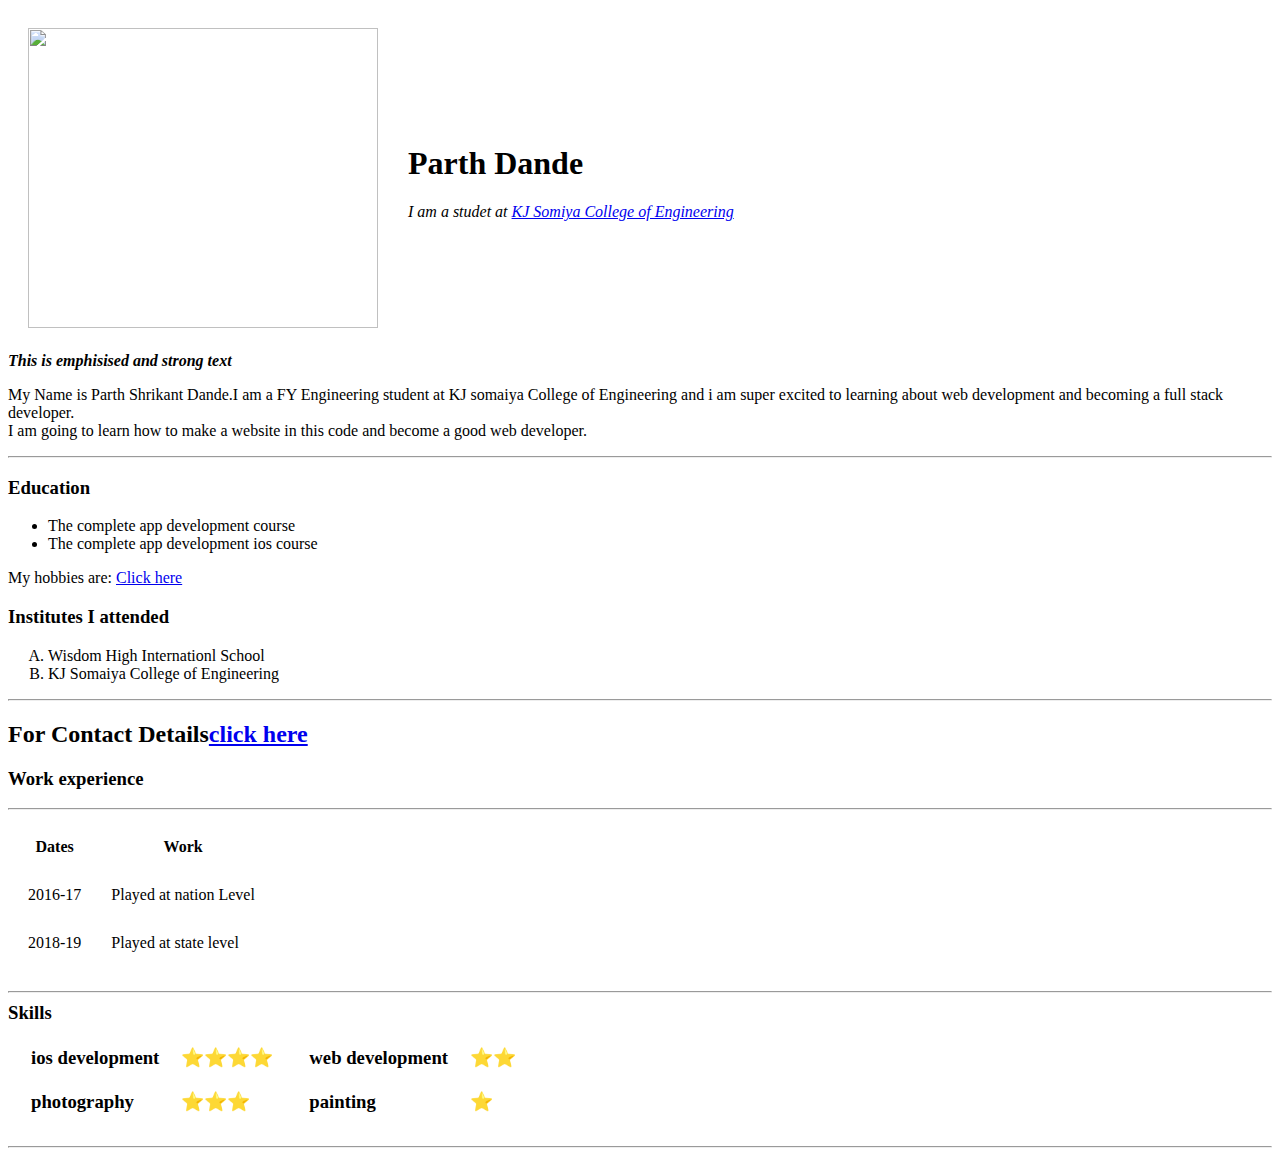
==== index.html @ 68dcd2e8 "we added initial cv website files" ====
<!DOCTYPE html>
<html lang="en" dir="ltr">
  <head>
    <meta charset="utf-8">
    <title>Parth's persoanal site</title>
  </head>
  <body>
    <meta charset="UTF-8">
    <table cellspacing="10"cellpadding="10">
    <tr>
        <td>
        <img src="photo.jpg"width="350"height=300"/>
        </td>
        <td >
          <h1>Parth Dande</h1>
          <p><em>I am a studet at <a href="https://kjsce.somaiya.edu/en">KJ Somiya College of Engineering</a></em><br>
        </td>
    </tr>
    </table>


      <em><strong>This is emphisised and strong text</strong></em>

    <p>
      My Name is Parth Shrikant Dande.I am a FY Engineering student at KJ somaiya College of Engineering
      and i am super excited to learning about web development and becoming a full stack developer.<br />
      I am going to learn how to make a website in this code and become a good web developer.
    </p>
    <hr>
    <h3>Education</h3>
    <ul>
      <li>
        The complete app development course
      </li>
      <li>
        The complete app development ios course
      </li>
    </ul>
    My hobbies are:
    <a href="hobbies.html">Click here</a>
    <h3>Institutes I attended</h3>
    <ol type="A">
      <li>
        Wisdom High Internationl School
      </li>
      <li>
          KJ Somaiya College of Engineering
      </li>

    </ol>
    <hr />
    <h2>For Contact Details<a href="contactdetail.html">click here</a></h2>
    <h3>Work experience </h3>
    <hr />
    <table cellspacing="10"cellpadding="10">
      <thead>
        <th>
          Dates
        </th>
        <th>
          Work
        </th>
      </thead>
      <tbody>
        <tr>
          <td>
            2016-17
          </td>
          <td>
            Played at nation Level
          </td>
        </tr>
        <tr>
          <td>
            2018-19
          </td>
          <td>
            Played at state level
          </td>
        </tr>
      </tbody>

    </table>
    <h3>
<hr />
      Skills

      <table cellspacing="10">
        <tr>
          <td>
            <table  cellpadding="10"><!-- nested table-->
              <tr>
                <td>
                  ios development
                </td>
                <td>
                  ⭐⭐⭐⭐<!-- use windows + (.) key to add star -->
                </td>
                </tr>
                <tr>
                <td>
                  photography
                </td>
                <td>
                ⭐⭐⭐
                </td>
              </tr>
            </table>


          </td>
          <td>
          <table cellpadding="10"><!-- nested loop 2 -->

          <tr>
            <td>
              web development
            </td>
            <td>
              ⭐⭐
            </td>
            </tr>
            <tr>
            <td>
              painting
            </td>
            <td>
              ⭐
            </td>
          </tr>
          </table>


          </td>
        </tr>
      </table>
      <hr />


  </body>
</html>
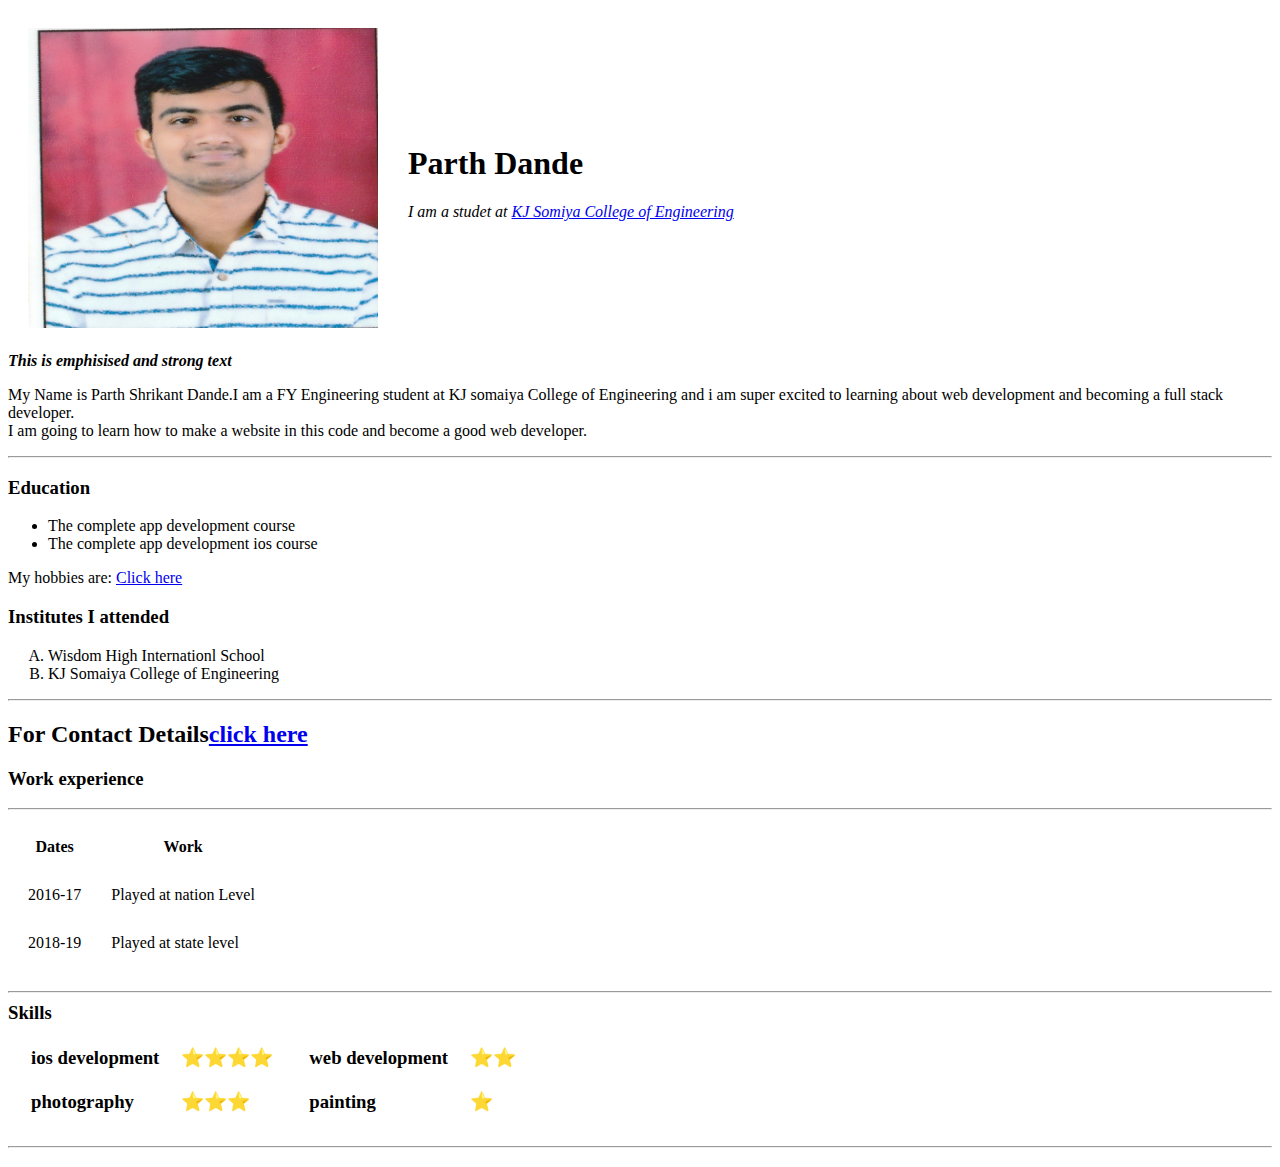
==== commit 041c9e53: "Add files via upload" ====
--- a/index.html
+++ b/index.html
@@ -3,13 +3,15 @@
   <head>
     <meta charset="utf-8">
     <title>Parth's persoanal site</title>
+    <link rel="stylesheet" href="css/styles.css">
   </head>
-  <body>
+  <body><!--colorhunt.io to find code of colors-->
     <meta charset="UTF-8">
     <table cellspacing="10"cellpadding="10">
     <tr>
         <td>
-        <img src="photo.jpg"width="350"height=300"/>
+        <img src="photo.jpg"width="350"height=300" />
+
         </td>
         <td >
           <h1>Parth Dande</h1>
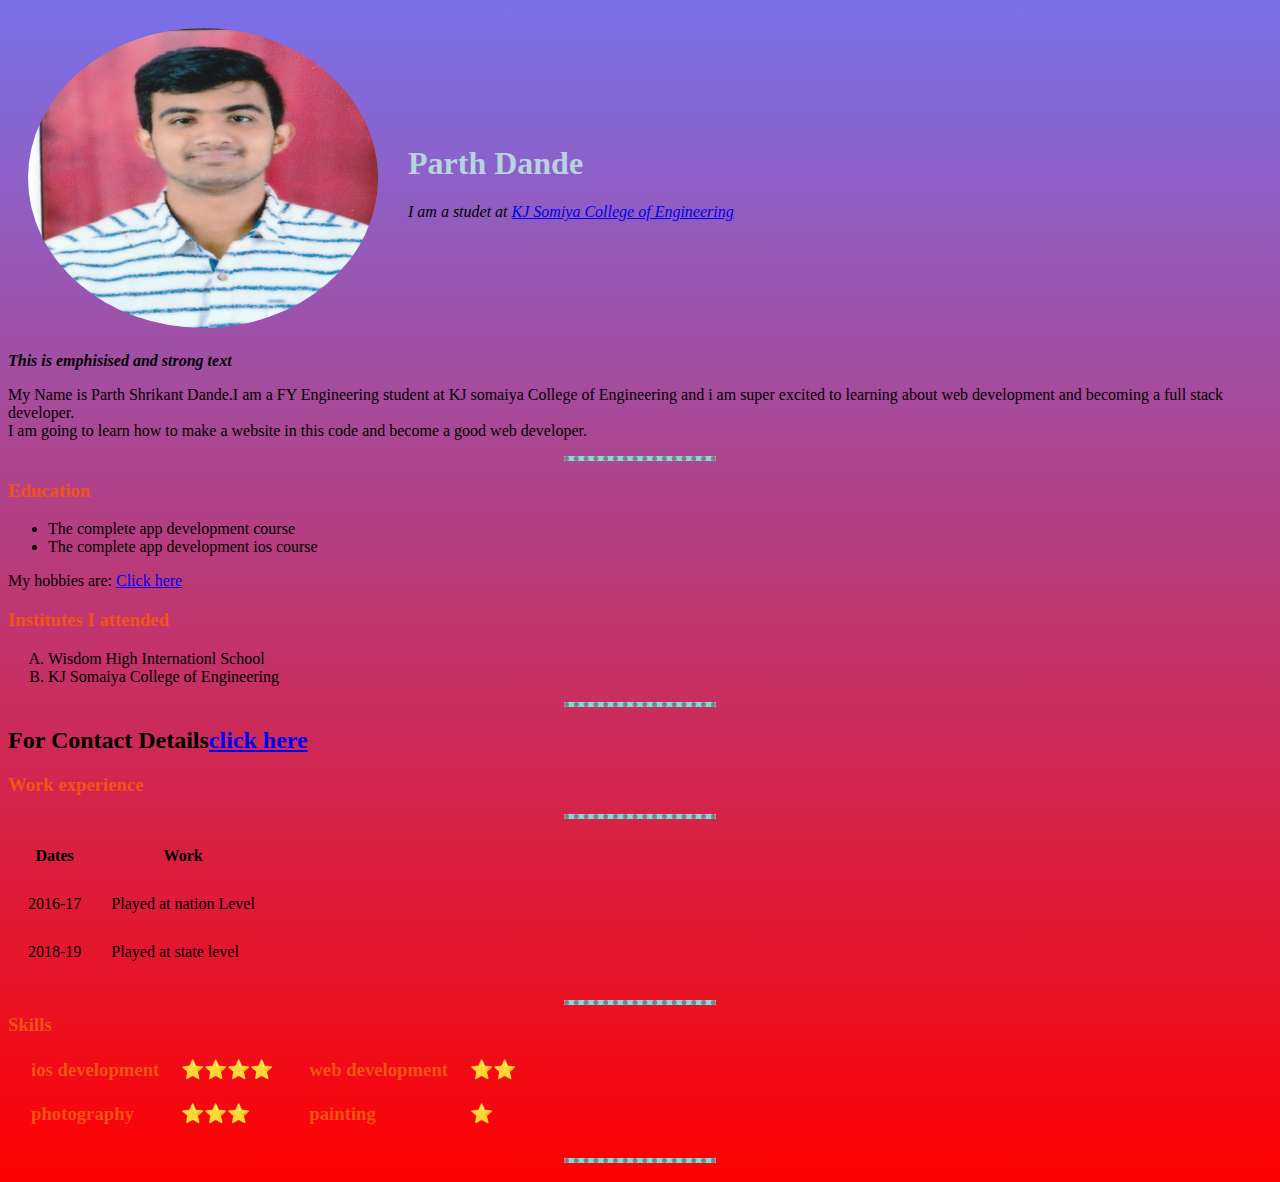
==== commit 8e789d99: "Update index.html" ====
--- a/index.html
+++ b/index.html
@@ -3,7 +3,7 @@
   <head>
     <meta charset="utf-8">
     <title>Parth's persoanal site</title>
-    <link rel="stylesheet" href="css/styles.css">
+    <link rel="stylesheet" href="styles.css">
   </head>
   <body><!--colorhunt.io to find code of colors-->
     <meta charset="UTF-8">
--- a/styles.css
+++ b/styles.css
@@ -0,0 +1,24 @@
+body{
+  background-color: #82DBD8;
+  background-image: linear-gradient(#7971ea,red);
+}
+hr
+{
+  background-color: #82DBD8;
+  border-color:grey;
+  border-width: thick 10px;
+  border-style:dotted none none;<!-- to implement dotted  border, none none to only get the top border-->
+  border-height:1px;
+  width: 12%;<!-- by this the width will adjust itself even if the website is open on mobile or laptop-->
+
+}
+img{
+  border-radius:50%;
+}
+h1{
+  color:#B7D3DF;
+  font-family:Marker Felt,fantasy;
+}
+h3{
+  color:#F15412;
+}
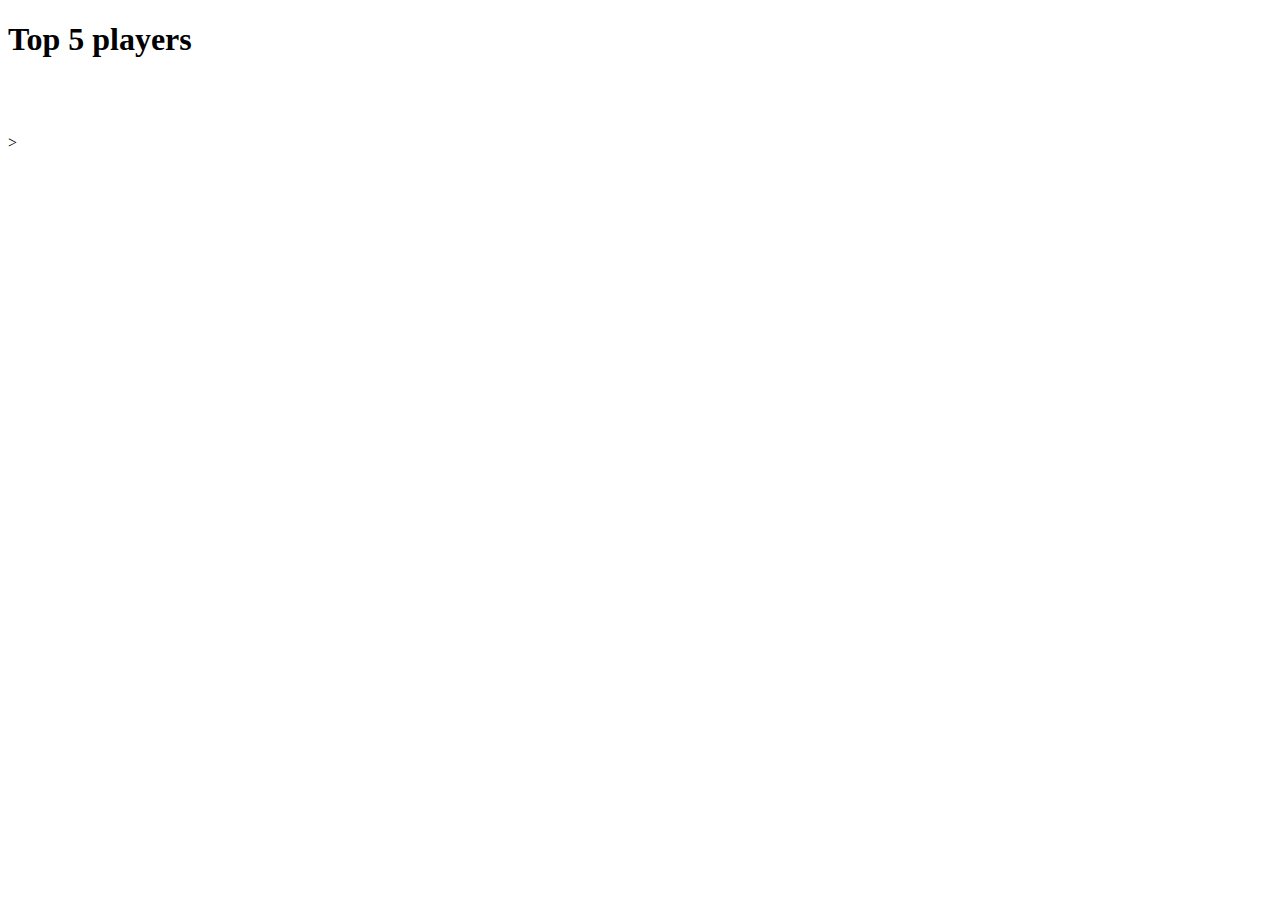
==== commit 695dfd75: "Add files via upload" ====
--- a/index.html
+++ b/index.html
@@ -3,141 +3,25 @@
   <head>
     <meta charset="utf-8">
     <title>Parth's persoanal site</title>
-    <link rel="stylesheet" href="styles.css">
+    <link rel="stylesheet" href="css/styles.css">
   </head>
   <body><!--colorhunt.io to find code of colors-->
     <meta charset="UTF-8">
-    <table cellspacing="10"cellpadding="10">
-    <tr>
-        <td>
-        <img src="photo.jpg"width="350"height=300" />
+  <h1 class="name">Top 5 players</h1>
+  <div class="card-container">
+    <div class="card">
+      <img src="bask.jpg" alt="">
+    </div>
+    <div class="card">
 
-        </td>
-        <td >
-          <h1>Parth Dande</h1>
-          <p><em>I am a studet at <a href="https://kjsce.somaiya.edu/en">KJ Somiya College of Engineering</a></em><br>
-        </td>
-    </tr>
-    </table>
+     <img src="bron.jpg" alt="">
+    </div>
+    <div class="card">
+      <img src="michael.jpg" alt="">
 
+    </div>
+  </div>>
 
-      <em><strong>This is emphisised and strong text</strong></em>
-
-    <p>
-      My Name is Parth Shrikant Dande.I am a FY Engineering student at KJ somaiya College of Engineering
-      and i am super excited to learning about web development and becoming a full stack developer.<br />
-      I am going to learn how to make a website in this code and become a good web developer.
-    </p>
-    <hr>
-    <h3>Education</h3>
-    <ul>
-      <li>
-        The complete app development course
-      </li>
-      <li>
-        The complete app development ios course
-      </li>
-    </ul>
-    My hobbies are:
-    <a href="hobbies.html">Click here</a>
-    <h3>Institutes I attended</h3>
-    <ol type="A">
-      <li>
-        Wisdom High Internationl School
-      </li>
-      <li>
-          KJ Somaiya College of Engineering
-      </li>
-
-    </ol>
-    <hr />
-    <h2>For Contact Details<a href="contactdetail.html">click here</a></h2>
-    <h3>Work experience </h3>
-    <hr />
-    <table cellspacing="10"cellpadding="10">
-      <thead>
-        <th>
-          Dates
-        </th>
-        <th>
-          Work
-        </th>
-      </thead>
-      <tbody>
-        <tr>
-          <td>
-            2016-17
-          </td>
-          <td>
-            Played at nation Level
-          </td>
-        </tr>
-        <tr>
-          <td>
-            2018-19
-          </td>
-          <td>
-            Played at state level
-          </td>
-        </tr>
-      </tbody>
-
-    </table>
-    <h3>
-<hr />
-      Skills
-
-      <table cellspacing="10">
-        <tr>
-          <td>
-            <table  cellpadding="10"><!-- nested table-->
-              <tr>
-                <td>
-                  ios development
-                </td>
-                <td>
-                  ⭐⭐⭐⭐<!-- use windows + (.) key to add star -->
-                </td>
-                </tr>
-                <tr>
-                <td>
-                  photography
-                </td>
-                <td>
-                ⭐⭐⭐
-                </td>
-              </tr>
-            </table>
-
-
-          </td>
-          <td>
-          <table cellpadding="10"><!-- nested loop 2 -->
-
-          <tr>
-            <td>
-              web development
-            </td>
-            <td>
-              ⭐⭐
-            </td>
-            </tr>
-            <tr>
-            <td>
-              painting
-            </td>
-            <td>
-              ⭐
-            </td>
-          </tr>
-          </table>
-
-
-          </td>
-        </tr>
-      </table>
-      <hr />
-
-
-  </body>
+  </div>
+</body>
 </html>
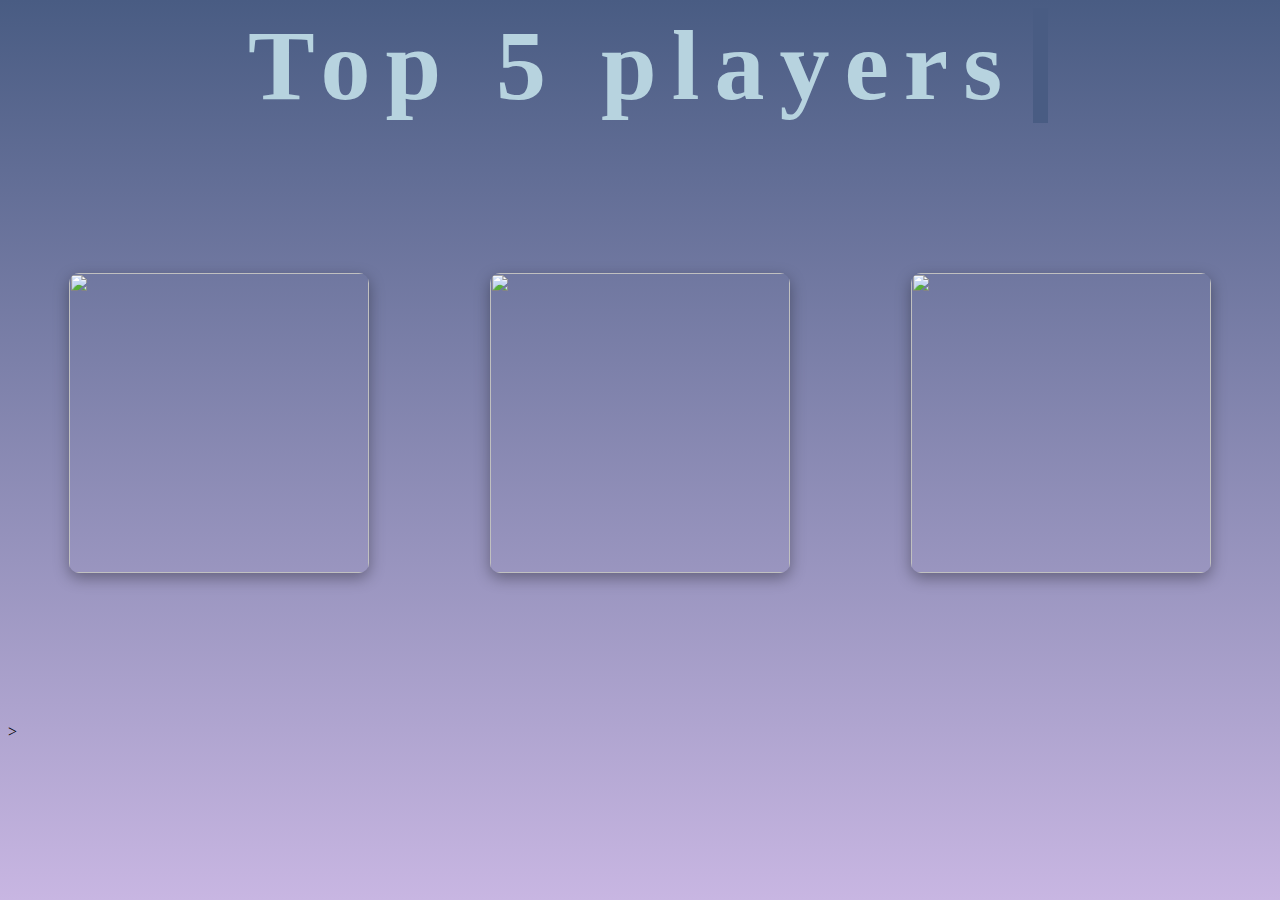
==== commit 041e0997: "Update index.html" ====
--- a/index.html
+++ b/index.html
@@ -3,7 +3,7 @@
   <head>
     <meta charset="utf-8">
     <title>Parth's persoanal site</title>
-    <link rel="stylesheet" href="css/styles.css">
+    <link rel="stylesheet" href="styles.css">
   </head>
   <body><!--colorhunt.io to find code of colors-->
     <meta charset="UTF-8">
--- a/styles.css
+++ b/styles.css
@@ -0,0 +1,134 @@
+#{
+  padding: 0;
+  margin: 0;
+}
+
+body{
+  background-color: #495C83;
+  background-image: linear-gradient(#495C83,#C8B6E2);
+}
+hr
+{
+  background-image: linear-gradient(#495C83,#C8B6E2);
+  border-color:white;
+  border-width: thick 10px;
+  border-style:dotted none none;<!-- to implement dotted  border, none none to only get the top border-->
+  border-height:1px;
+  width: 12%;<!-- by this the width will adjust itself even if the website is open on mobile or laptop-->
+
+}
+html{
+  height: 100%;
+}
+
+h1{
+  color:#B7D3DF;
+  font-family:Marker Felt,fantasy;
+  font-size: 100px;
+  text-align: center;
+  width: 800px;
+}
+h3{
+  color:#F15412;
+}
+
+h5{
+  color:#F5F0BB;
+}
+a{
+  color:#F5F0BB;
+  text-decoration: none;
+}
+.link{
+  color:#73A9AD;
+}
+.name{
+  overflow: hidden; /* Ensures the content is not revealed until the animation */
+  border-right: .15em solid #495C83; /* The typwriter cursor */
+  white-space: nowrap; /* Keeps the content on a single line */
+  margin: 0 auto; /* Gives that scrolling effect as the typing happens */
+  letter-spacing: .15em; /* Adjust as needed */
+  animation:
+    nameanimation 2s 2  ,
+    typing 3.5s steps(40, end),
+    blink-caret .75s step-end 5 forwards;
+}
+
+@keyframes typing {
+  from { width: 0 }
+  to { width: 800px;}
+}
+
+@keyframes blink-caret {
+  from, to { border-color: transparent }
+  25%{
+    border-color:#F5F0BB;
+  }
+  50% { border-color:#B7D3DF; }
+  75%{
+    border-color:#F5F0BB;
+  }
+}
+
+@keyframes nameanimation {
+  0%{
+    color: #F5F0BB;
+
+  }
+
+  50%{
+    color: #73A9AD;
+  }
+  100%{
+    color: #F5F0BB;
+  }
+
+
+}
+
+.card-container{
+  width: 100%;
+  height: 600px;
+  display: flex;<!-- used to aligh the cards-->
+  flex-direction: row;
+  justify-content: space-around;
+  align-items: center;
+}
+
+.card{
+  width: 300px;
+  height: 300px;
+  border-radius: 10px;
+  display: flex;
+  flex-direction: column;
+  overflow: hidden;
+  box-shadow: rgba(0, 0, 0, 0.35) 0px 5px 15px;
+  transition: width 500ms, height 500ms;
+}
+
+.card img{
+  width: 100%;
+  height: 100%;
+  transition: width 600ms, height 600ms, background 600ms, border 600ms;
+}
+
+.card:hover{
+  width: 320px;
+  height: 320px;
+}
+
+.card:hover img{
+  width: 105%;
+  height: 105%;
+}
+@media (max-width:850px)
+ {
+   .card{
+     margin-bottom: 10px;
+   }
+   .card-container
+   {
+     flex-direction: column;
+   }
+
+}
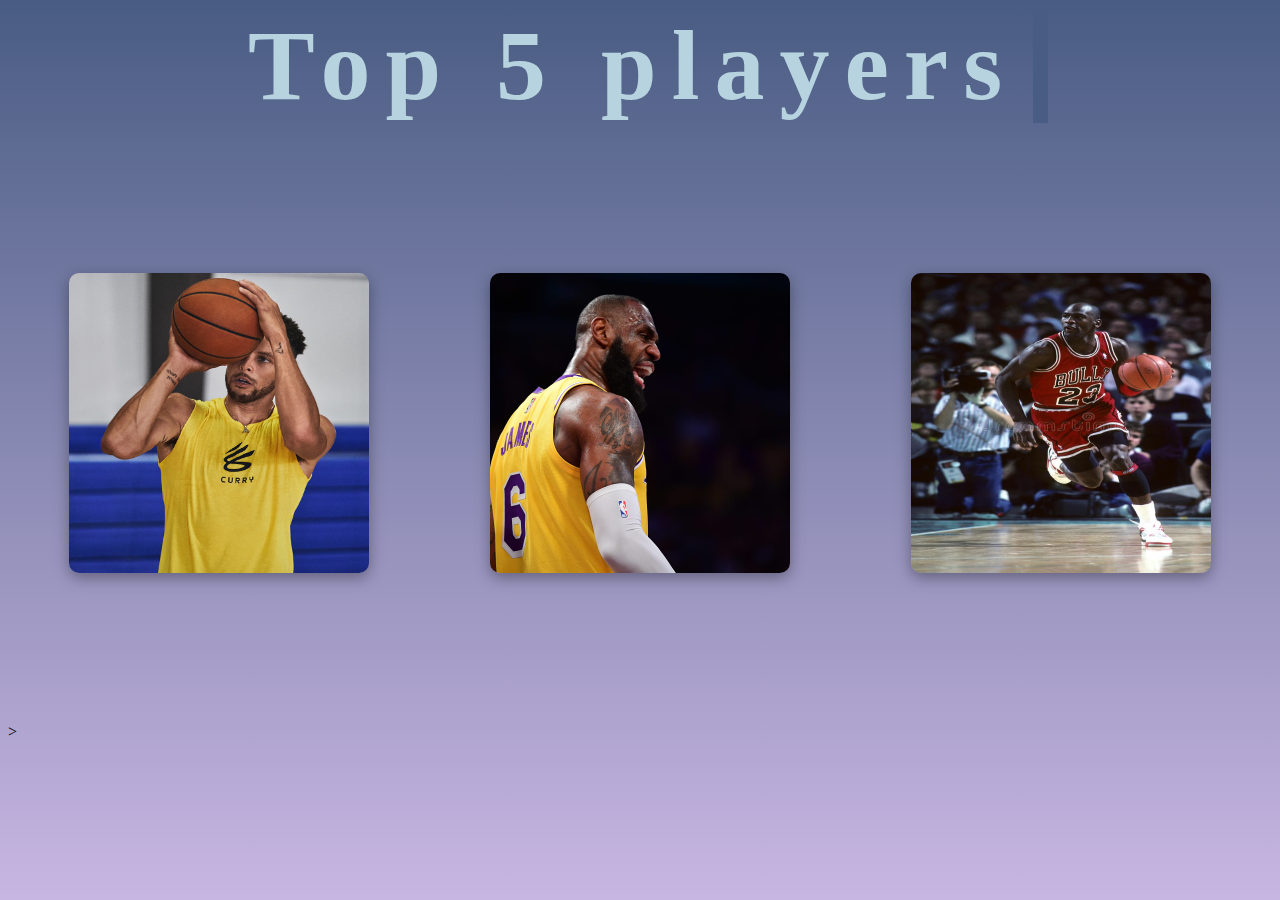
==== commit 684c785b: "changed website coz first one was ugly" ====
--- a/index.html
+++ b/index.html
@@ -1,12 +1,15 @@
 <!DOCTYPE html>
 <html lang="en" dir="ltr">
-  <head>
-    <meta charset="utf-8">
-    <title>Parth's persoanal site</title>
-    <link rel="stylesheet" href="styles.css">
-  </head>
-  <body><!--colorhunt.io to find code of colors-->
-    <meta charset="UTF-8">
+
+<head>
+  <meta charset="utf-8">
+  <title>Parth's persoanal site</title>
+  <link rel="stylesheet" href="styles.css">
+</head>
+
+<body>
+  <!--colorhunt.io to find code of colors-->
+  <meta charset="UTF-8">
   <h1 class="name">Top 5 players</h1>
   <div class="card-container">
     <div class="card">
@@ -14,7 +17,7 @@
     </div>
     <div class="card">
 
-     <img src="bron.jpg" alt="">
+      <img src="bron.jpg" alt="">
     </div>
     <div class="card">
       <img src="michael.jpg" alt="">
@@ -24,4 +27,5 @@
 
   </div>
 </body>
-</html>
+
+</html>